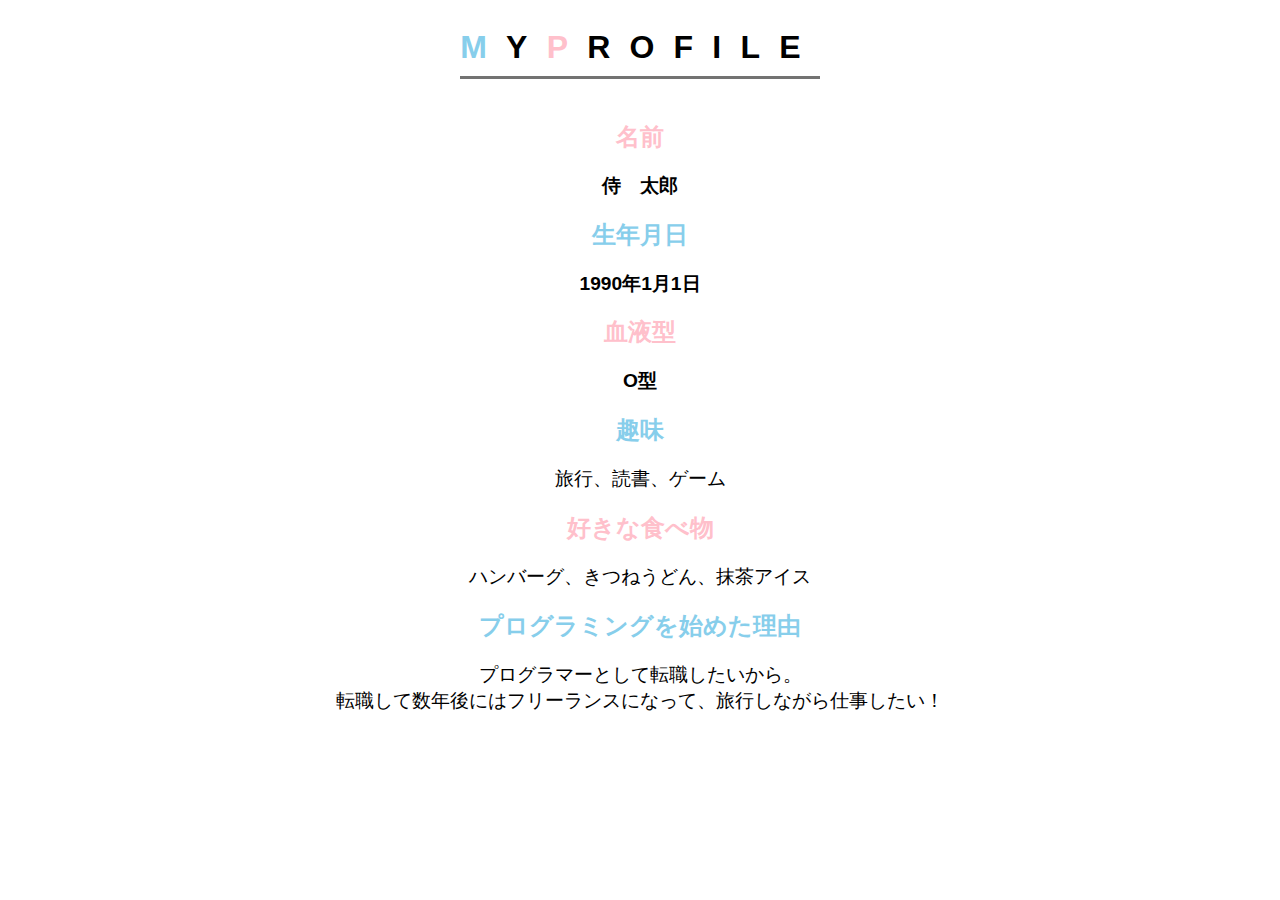
==== kadai_015/kadai_015.html @ 5c8015c6 "koushin" ====
<!DOCTYPE html>
<html>
  <head>
    <title>15章課題</title>
    <meta name="description" content="このページは14章の課題です。">
    <meta charset="utf-8">
    <!-- 以下の1行で外部のCSSファイルを読み込みます -->
    <link rel="stylesheet" href="style.css">
  </head>
  <body>
    <h1><span class="highlight-b">M</span>Y<span class="highlight-p">P</span>ROFILE</h1>
    
    <div id="basic">
      <h2><span class="highlight-p">名前</span></h2>
      <p>侍　太郎</p>
      <h2><span class="highlight-b">生年月日</span></h2>
      <p>1990年1月1日</p>
      <h2><span class="highlight-p">血液型</span></h2>
      <p>O型</p>
    </div>
    
    <h2><span class="highlight-b">趣味</span></h2>
    <p>旅行、読書、ゲーム</p>
    
    <h2><span class="highlight-p">好きな食べ物</span></h2>
    <p>ハンバーグ、きつねうどん、抹茶アイス</p>
    
    <h2><span class="highlight-b">プログラミングを始めた理由</span></h2>
    <p>プログラマーとして転職したいから。<br>
       転職して数年後にはフリーランスになって、旅行しながら仕事したい！</p>
  </body>
</html>
---- kadai_015/style.css ----
body {
    font-family: "Arial","Meiryo",sans-serif;
    font-size: 20px;
    text-align: center;
}

h1 {
    font-family: "Josefin Sans", sans-serif;
    font-size: 2rem;
    letter-spacing: 1.2rem;
    border-bottom: 3px solid rgb(115, 115, 114);
    display: inline-block;
    padding-bottom: 10px;
}

h2 {
    font-size: 1.5rem;
}

p {
    font-size: 1.2rem;
}

#basic p {
    font-weight: bold;
}

.highlight-b {
    color: skyblue;
}

.highlight-p {
    color: rgb(255, 192, 203);
}

#basic p:not(.basic-other) {
    font-weight: bold;
}
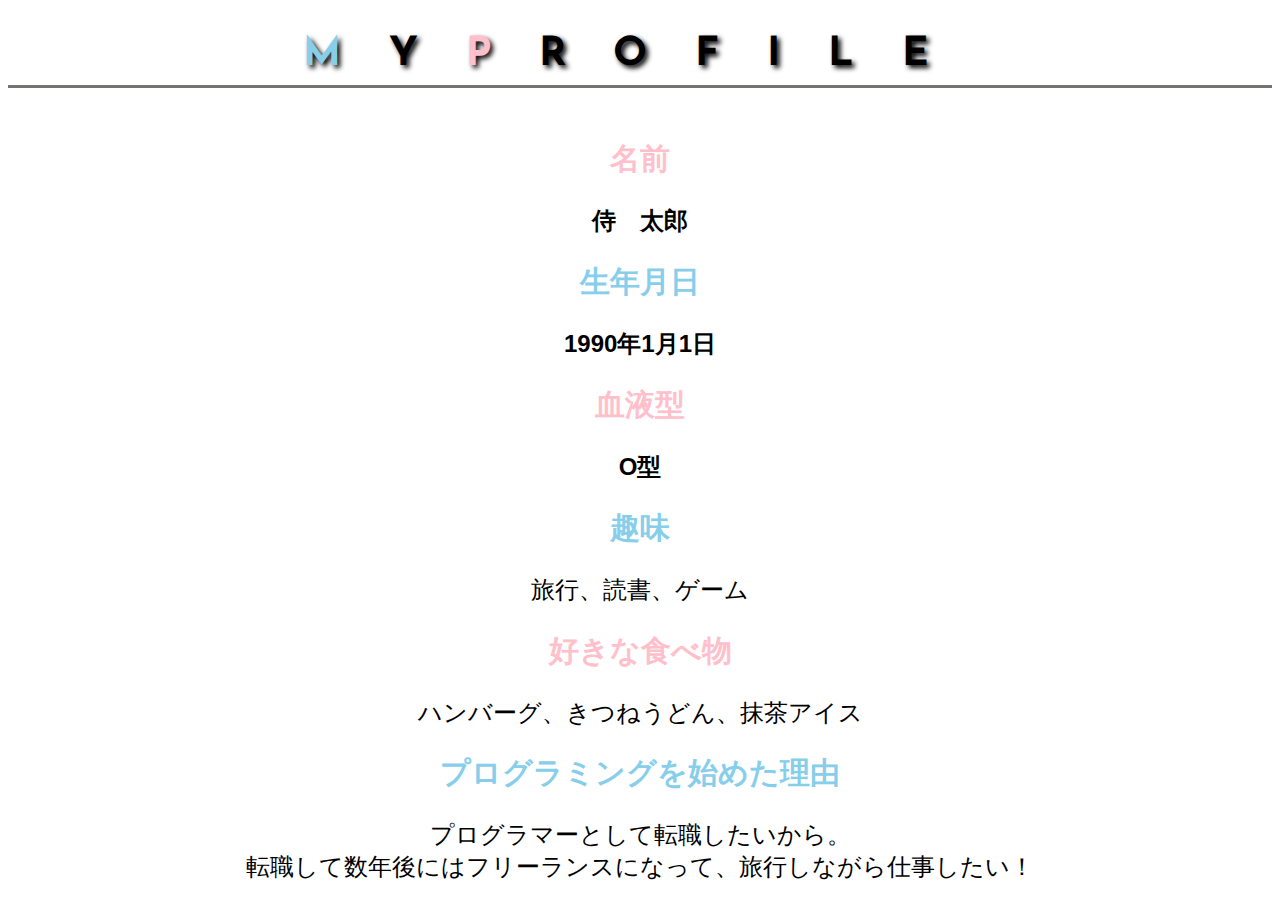
==== commit f6bcd3a1: "koushin" ====
--- a/kadai_015/kadai_015.html
+++ b/kadai_015/kadai_015.html
@@ -2,9 +2,11 @@
 <html>
   <head>
     <title>15章課題</title>
-    <meta name="description" content="このページは14章の課題です。">
+    <meta name="description" content="このページは15章の課題です。">
     <meta charset="utf-8">
-    <!-- 以下の1行で外部のCSSファイルを読み込みます -->
+    
+    <link href="https://fonts.googleapis.com/css2?family=Josefin+Sans:wght@400;700&display=swap" rel="stylesheet">
+   
     <link rel="stylesheet" href="style.css">
   </head>
   <body>
@@ -29,5 +31,4 @@
     <p>プログラマーとして転職したいから。<br>
        転職して数年後にはフリーランスになって、旅行しながら仕事したい！</p>
   </body>
-</html>
-
+</html>--- a/kadai_015/style.css
+++ b/kadai_015/style.css
@@ -1,28 +1,33 @@
+html {
+    font-size: 20px; 
+}
+
 body {
-    font-family: "Arial","Meiryo",sans-serif;
-    font-size: 20px;
+    font-family: "Arial", "Meiryo", sans-serif;
     text-align: center;
 }
 
 h1 {
-    font-family: "Josefin Sans", sans-serif;
+    font-family: 'Josefin Sans', sans-serif; 
     font-size: 2rem;
-    letter-spacing: 1.2rem;
-    border-bottom: 3px solid rgb(115, 115, 114);
+    letter-spacing: 1.2em; 
+    border-bottom: 3px solid rgb(115, 115, 114); 
     display: inline-block;
     padding-bottom: 10px;
+    text-shadow: 3px 3px 5px rgba(1, 1, 2, 5); 
+    width: 100%; 
 }
 
 h2 {
     font-size: 1.5rem;
 }
 
+#basic p {
+    font-weight: bold; 
+}
+
 p {
     font-size: 1.2rem;
-}
-
-#basic p {
-    font-weight: bold;
 }
 
 .highlight-b {
@@ -32,7 +37,3 @@
 .highlight-p {
     color: rgb(255, 192, 203);
 }
-
-#basic p:not(.basic-other) {
-    font-weight: bold;
-}